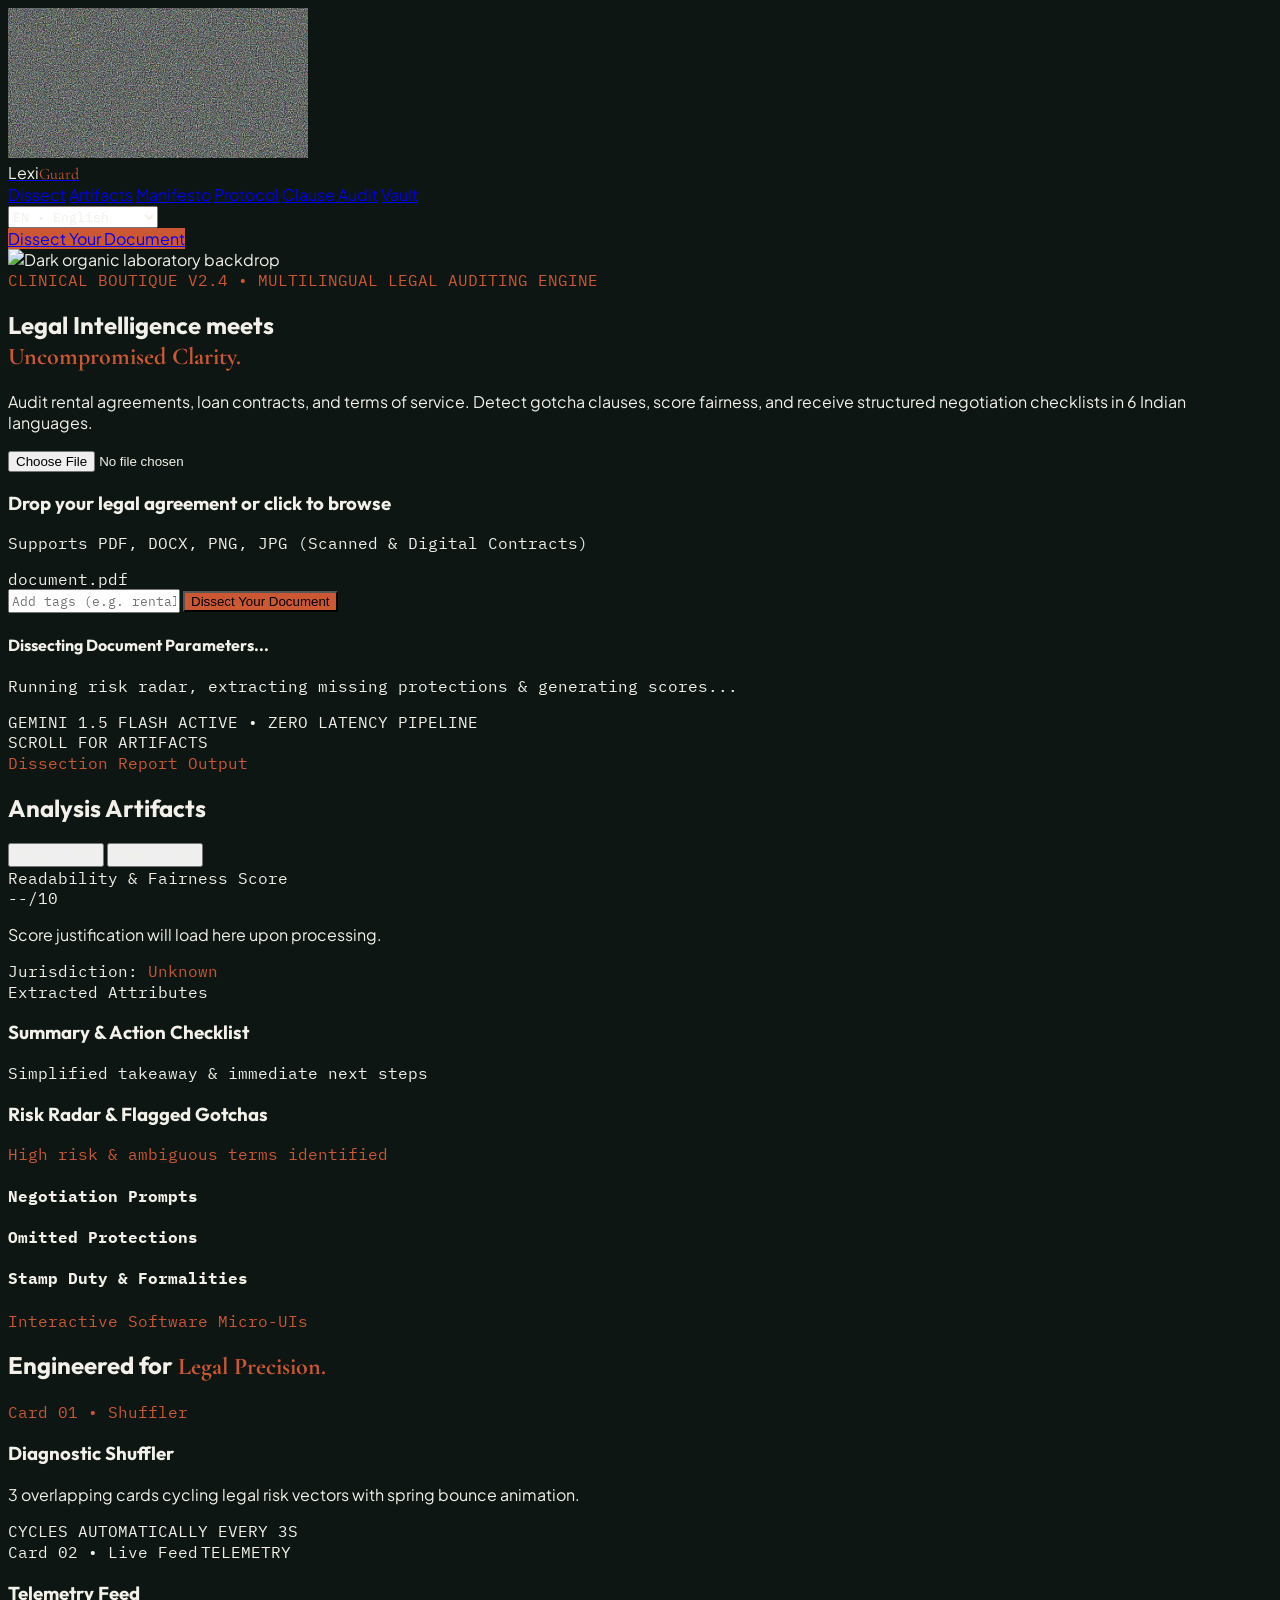
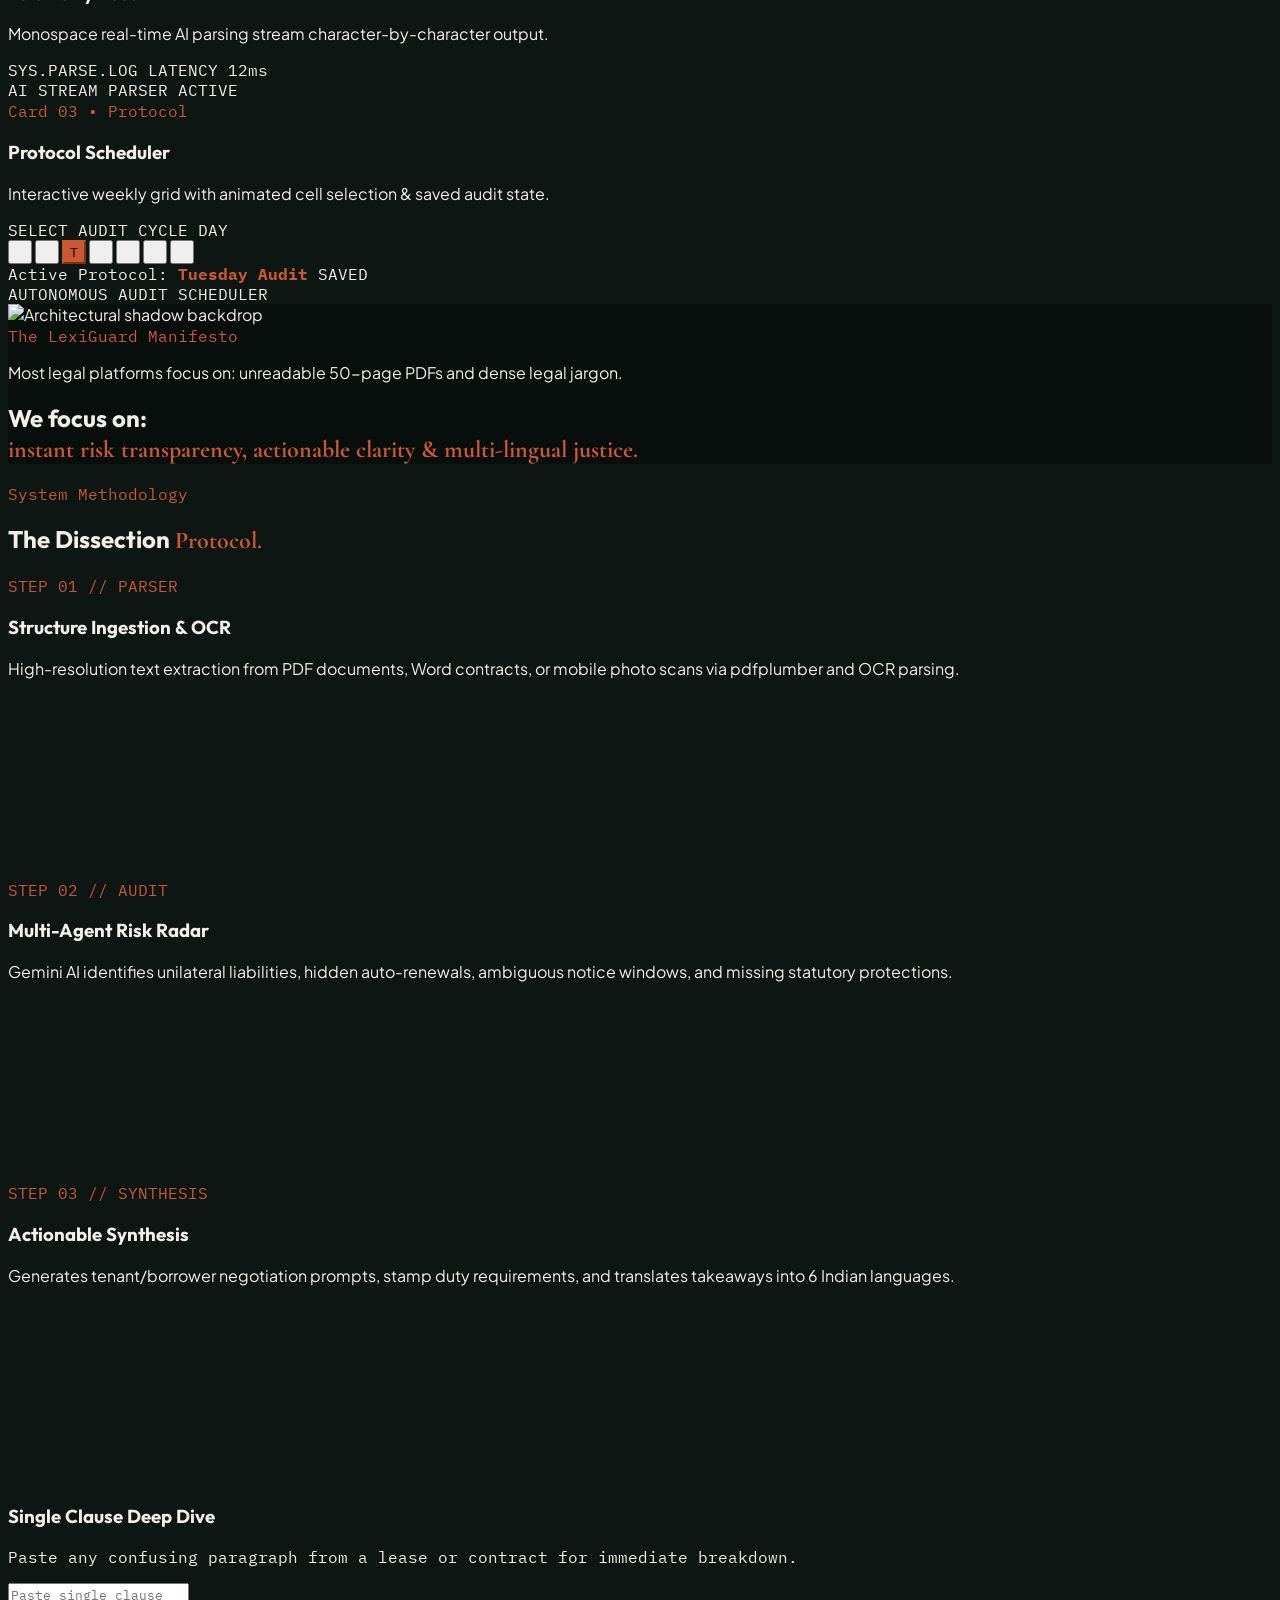
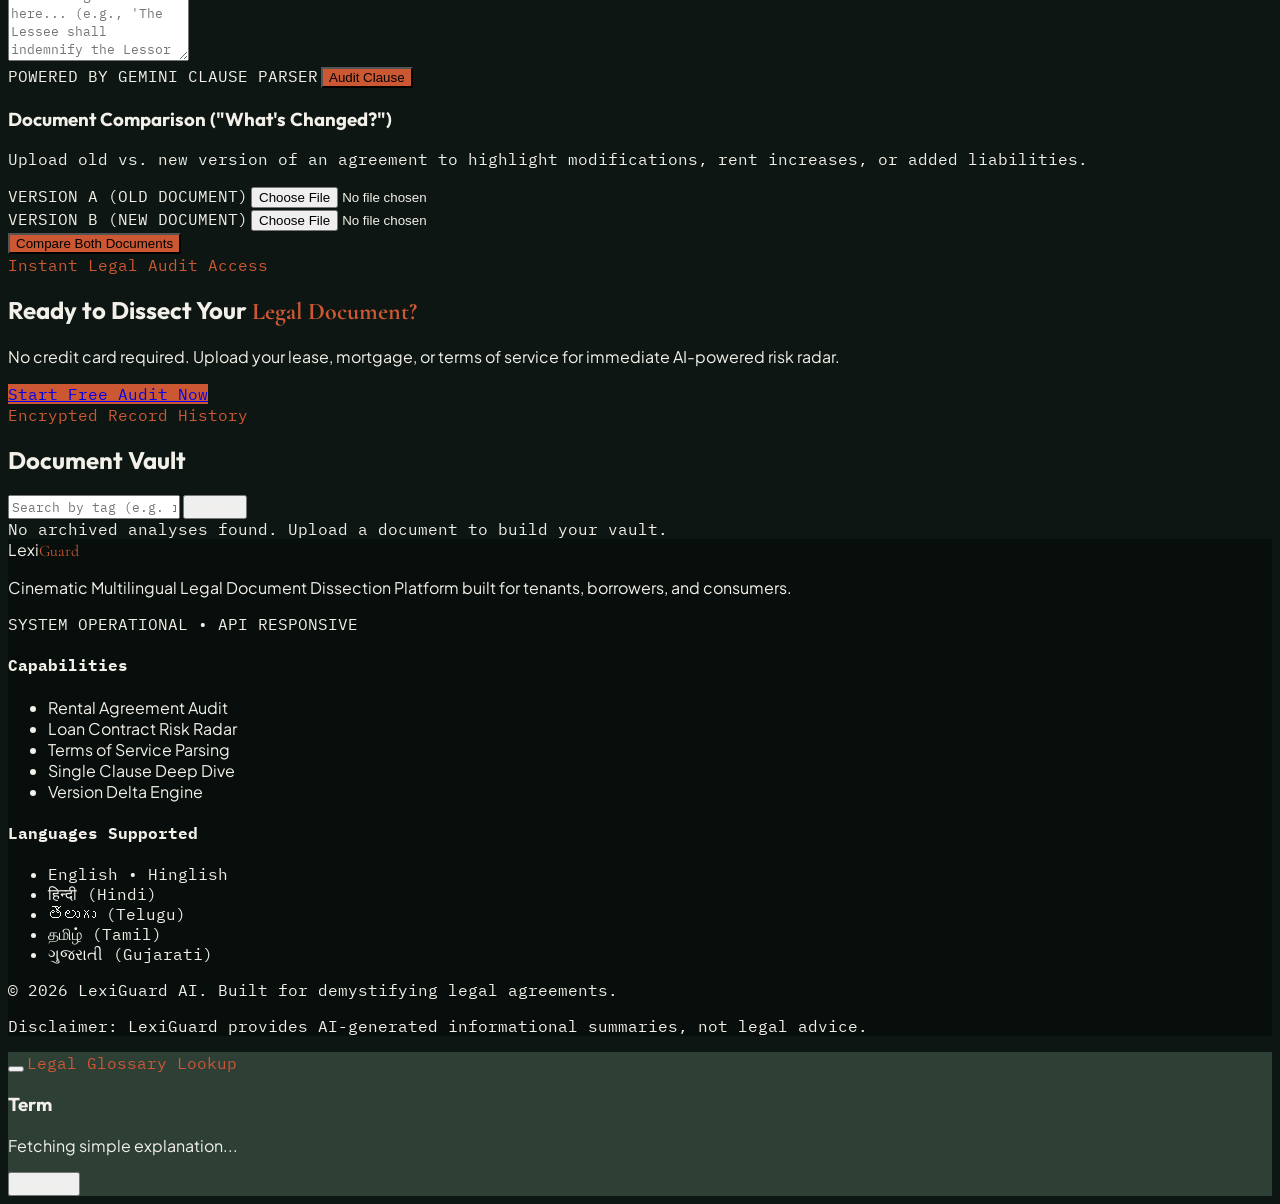
==== frontend/index.html @ 4576dc88 "Updated LexiGuide" ====
<!DOCTYPE html>
<html lang="en" class="dark">
<head>
    <meta charset="UTF-8">
    <meta name="viewport" content="width=device-width, initial-scale=1.0">
    <title>LexiGuard — Cinematic Multilingual Legal Document Dissection Engine</title>
    <meta name="description" content="Transform complex legal documents, rental agreements, and loan contracts into clear, actionable summaries, risk radars, and checklists in multiple languages.">
    
    <!-- Google Fonts (Preset A: Organic Tech - Plus Jakarta Sans, Outfit, Cormorant Garamond, IBM Plex Mono) -->
    <link rel="preconnect" href="https://fonts.googleapis.com">
    <link rel="preconnect" href="https://fonts.gstatic.com" crossorigin>
    <link href="https://fonts.googleapis.com/css2?family=Cormorant+Garamond:ital,wght@1,500;1,600;1,700&family=IBM+Plex+Mono:wght@400;500;600&family=Outfit:wght@400;500;600;700&family=Plus+Jakarta+Sans:wght@400;500;600;700;800&display=swap" rel="stylesheet">
    
    <!-- Tailwind CSS CDN -->
    <script src="https://cdn.tailwindcss.com"></script>
    <script>
        tailwind.config = {
            darkMode: 'class',
            theme: {
                extend: {
                    colors: {
                        moss: '#2E4036',
                        clay: {
                            DEFAULT: '#CC5833',
                            hover: '#b54927',
                        },
                        cream: '#F2F0E9',
                        obsidian: {
                            DEFAULT: '#0D1612',
                            dark: '#080E0B',
                        }
                    },
                    fontFamily: {
                        sans: ['"Plus Jakarta Sans"', 'sans-serif'],
                        heading: ['"Outfit"', '"Plus Jakarta Sans"', 'sans-serif'],
                        serif: ['"Cormorant Garamond"', 'Georgia', 'serif'],
                        mono: ['"IBM Plex Mono"', 'monospace'],
                    }
                }
            }
        }
    </script>
    
    <!-- GSAP & ScrollTrigger -->
    <script src="https://cdnjs.cloudflare.com/ajax/libs/gsap/3.12.5/gsap.min.js"></script>
    <script src="https://cdnjs.cloudflare.com/ajax/libs/gsap/3.12.5/ScrollTrigger.min.js"></script>
    
    <!-- jsPDF for PDF export -->
    <script src="https://cdnjs.cloudflare.com/ajax/libs/jspdf/2.5.1/jspdf.umd.min.js"></script>
    
    <!-- Lucide Icons -->
    <script src="https://unpkg.com/lucide@latest"></script>
    
    <link rel="stylesheet" href="style.css">
</head>
<body class="bg-obsidian text-cream font-sans antialiased selection:bg-clay selection:text-white relative min-h-screen overflow-x-hidden">

    <!-- Global SVG Noise Texture Overlay (0.05 opacity) -->
    <div class="fixed inset-0 pointer-events-none z-50 opacity-[0.05] mix-blend-overlay">
        <svg class="w-full h-full">
            <filter id="noiseFilter">
                <feTurbulence type="fractalNoise" baseFrequency="0.85" numOctaves="3" stitchTiles="stitch"/>
            </filter>
            <rect width="100%" height="100%" filter="url(#noiseFilter)"/>
        </svg>
    </div>

    <!-- A. NAVBAR — "The Floating Island" -->
    <header class="fixed top-6 left-1/2 -translate-x-1/2 z-40 w-[92%] max-w-6xl transition-all duration-300">
        <nav id="navbar-island" class="bg-moss/80 backdrop-blur-xl border border-cream/10 rounded-full px-6 py-3.5 flex items-center justify-between shadow-2xl transition-all duration-300">
            <!-- Brand Logo -->
            <a href="#" class="flex items-center gap-3 group">
                <div class="w-9 h-9 rounded-full bg-clay/20 border border-clay/40 flex items-center justify-center text-clay transition-transform duration-300 group-hover:scale-110">
                    <i data-lucide="shield-alert" class="w-5 h-5"></i>
                </div>
                <span class="font-extrabold text-xl tracking-tight text-cream flex items-center gap-1.5">
                    Lexi<span class="text-clay font-serif italic text-2xl">Guard</span>
                </span>
            </a>

            <!-- Nav Links -->
            <div class="hidden md:flex items-center gap-6 text-sm font-medium text-cream/70">
                <a href="#analyzer" class="hover:text-cream transition-colors">Dissect</a>
                <a href="#features" class="hover:text-cream transition-colors">Artifacts</a>
                <a href="#manifesto" class="hover:text-cream transition-colors">Manifesto</a>
                <a href="#protocol" class="hover:text-cream transition-colors">Protocol</a>
                <a href="#deep-dive" class="hover:text-cream transition-colors">Clause Audit</a>
                <a href="#vault" class="hover:text-cream transition-colors">Vault</a>
            </div>

            <!-- Header Controls & Language Picker -->
            <div class="flex items-center gap-3">
                <div class="relative">
                    <select id="language-selector" class="bg-obsidian/90 text-cream text-xs font-mono border border-cream/15 rounded-full px-3 py-1.5 focus:outline-none focus:border-clay transition-all appearance-none pr-8 cursor-pointer shadow-inner">
                        <option value="English">EN • English</option>
                        <option value="Hinglish">HI-EN • Hinglish</option>
                        <option value="Hindi">HI • हिन्दी</option>
                        <option value="Telugu">TE • తెలుగు</option>
                        <option value="Tamil">TA • தமிழ்</option>
                        <option value="Gujarati">GU • ગુજરાતી</option>
                    </select>
                    <i data-lucide="globe" class="w-3.5 h-3.5 text-cream/50 absolute right-2.5 top-1/2 -translate-y-1/2 pointer-events-none"></i>
                </div>

                <a href="#analyzer" class="magnetic-btn overflow-hidden relative px-5 py-2 rounded-full bg-clay hover:bg-clay-hover text-white text-xs font-bold tracking-wide shadow-lg shadow-clay/20 transition-all flex items-center gap-1.5">
                    <span class="relative z-10">Dissect Your Document</span>
                    <i data-lucide="arrow-up-right" class="w-3.5 h-3.5 relative z-10"></i>
                </a>
            </div>
        </nav>
    </header>

    <!-- B. HERO SECTION — "The Opening Shot" -->
    <section id="analyzer" class="relative min-h-[100dvh] pt-36 pb-20 px-4 md:px-8 flex flex-col justify-between overflow-hidden">
        <!-- Hero Background Image & Gradient Overlay -->
        <div class="absolute inset-0 z-0 pointer-events-none">
            <img src="https://images.unsplash.com/photo-1618005182384-a83a8bd57fbe?auto=format&fit=crop&q=80&w=2000" alt="Dark organic laboratory backdrop" class="w-full h-full object-cover opacity-25 filter contrast-125 saturate-50">
            <div class="absolute inset-0 bg-gradient-to-t from-obsidian via-obsidian/85 to-transparent"></div>
            <div class="absolute inset-0 bg-radial-vignette opacity-80"></div>
        </div>

        <!-- Main Hero Header Container -->
        <div class="relative z-10 max-w-6xl mx-auto w-full">
            <div class="inline-flex items-center gap-2 px-3.5 py-1.5 rounded-full bg-cream/5 border border-cream/10 text-xs font-mono text-clay mb-6 hero-stagger">
                <span class="w-2 h-2 rounded-full bg-clay animate-pulse"></span>
                CLINICAL BOUTIQUE V2.4 • MULTILINGUAL LEGAL AUDITING ENGINE
            </div>

            <!-- Preset A Hero Line Pattern: [Concept Noun] is the / [Power Word]. -->
            <h1 class="text-4xl md:text-7xl lg:text-8xl font-extrabold tracking-tight text-cream max-w-5xl leading-[1.05] mb-6 hero-stagger">
                Legal Intelligence meets <br>
                <span class="font-serif italic font-normal text-clay text-5xl md:text-8xl lg:text-9xl block mt-1">
                    Uncompromised Clarity.
                </span>
            </h1>

            <p class="text-lg md:text-xl text-cream/70 max-w-2xl font-light leading-relaxed mb-10 hero-stagger">
                Audit rental agreements, loan contracts, and terms of service. Detect gotcha clauses, score fairness, and receive structured negotiation checklists in 6 Indian languages.
            </p>

            <!-- Cinematic Upload Zone Card (Full Width) -->
            <div class="hero-stagger bg-moss/70 backdrop-blur-2xl border border-cream/15 rounded-[2.5rem] p-8 md:p-10 shadow-2xl w-full max-w-full relative overflow-hidden">
                <div class="absolute -right-20 -bottom-20 w-80 h-80 bg-clay/10 rounded-full blur-3xl pointer-events-none"></div>

                <div id="drop-zone" class="border-2 border-dashed border-cream/20 hover:border-clay/60 rounded-[2rem] p-8 text-center transition-all duration-300 bg-obsidian/50 hover:bg-obsidian/70 relative w-full">
                    <!-- Clickable File Picker Area -->
                    <div class="relative cursor-pointer py-6 group w-full">
                        <input type="file" id="doc-uploader" accept=".pdf,.docx,.doc,.png,.jpg,.jpeg" class="absolute inset-0 opacity-0 cursor-pointer w-full h-full z-10">
                        
                        <div class="w-16 h-16 mx-auto rounded-2xl bg-cream/5 border border-cream/10 flex items-center justify-center text-clay mb-4 transition-transform duration-300 group-hover:scale-110">
                            <i data-lucide="file-up" class="w-8 h-8"></i>
                        </div>

                        <h3 class="text-2xl font-bold text-cream mb-2" id="upload-headline">Drop your legal agreement or click to browse</h3>
                        <p class="text-sm text-cream/50 font-mono mb-4">Supports PDF, DOCX, PNG, JPG (Scanned & Digital Contracts)</p>

                        <div id="selected-file-info" class="hidden inline-flex items-center gap-2 px-4 py-2 bg-clay/20 border border-clay/40 rounded-full text-xs font-mono text-cream mb-4">
                            <i data-lucide="file-text" class="w-4 h-4 text-clay"></i>
                            <span id="file-name-display">document.pdf</span>
                        </div>
                    </div>

                    <!-- Action Controls (Full Width Spanning) -->
                    <div class="flex flex-col sm:flex-row items-center justify-center gap-4 max-w-3xl mx-auto pt-4 relative z-30 pointer-events-auto w-full">
                        <input type="text" id="tags-input" placeholder="Add tags (e.g. rental, bangalore, 2026)" class="w-full sm:flex-1 bg-obsidian/90 border border-cream/15 text-cream text-sm font-mono rounded-full px-5 py-3 focus:outline-none focus:border-clay transition-all placeholder:text-cream/30 shadow-inner">
                        
                        <button onclick="handleAnalyze()" id="analyze-btn" type="button" class="magnetic-btn w-full sm:w-auto px-8 py-3 rounded-full bg-clay hover:bg-clay-hover text-white text-sm font-bold tracking-wide shadow-xl shadow-clay/20 transition-all flex items-center justify-center gap-2">
                            <span>Dissect Your Document</span>
                            <i data-lucide="sparkles" class="w-4 h-4"></i>
                        </button>
                    </div>
                </div>

                <!-- Live Loader Overlay -->
                <div id="loader" class="hidden absolute inset-0 bg-obsidian/95 backdrop-blur-xl z-40 flex flex-col items-center justify-center p-6 text-center">
                    <div class="w-16 h-16 rounded-full border-4 border-clay/20 border-t-clay animate-spin mb-4"></div>
                    <h4 class="text-lg font-bold text-cream mb-1">Dissecting Document Parameters...</h4>
                    <p id="loader-subtext" class="text-xs font-mono text-cream/60">Running risk radar, extracting missing protections & generating scores...</p>
                </div>
            </div>
        </div>

        <!-- Hero Footer Status -->
        <div class="relative z-10 max-w-6xl mx-auto w-full pt-8 flex items-center justify-between text-xs font-mono text-cream/40">
            <span class="flex items-center gap-2">
                <span class="w-2 h-2 rounded-full bg-emerald-500"></span>
                GEMINI 1.5 FLASH ACTIVE • ZERO LATENCY PIPELINE
            </span>
            <div class="flex items-center gap-2 animate-bounce">
                <span>SCROLL FOR ARTIFACTS</span>
                <i data-lucide="chevron-down" class="w-4 h-4"></i>
            </div>
        </div>
    </section>

    <!-- LIVE RESULTS DASHBOARD SECTION -->
    <section id="results" class="hidden py-20 px-4 md:px-8 max-w-6xl mx-auto relative z-20">
        <div class="flex flex-col md:flex-row items-start md:items-center justify-between gap-4 mb-10 pb-6 border-b border-cream/10">
            <div>
                <span class="text-xs font-mono text-clay tracking-widest uppercase block mb-1">Dissection Report Output</span>
                <h2 class="text-3xl md:text-4xl font-extrabold text-cream">Analysis Artifacts</h2>
            </div>

            <div class="flex flex-wrap items-center gap-3">
                <button onclick="handleExport()" class="magnetic-btn px-4 py-2 rounded-full bg-cream/10 hover:bg-cream/20 text-cream text-xs font-mono border border-cream/15 transition-all flex items-center gap-2">
                    <i data-lucide="download" class="w-4 h-4 text-clay"></i>
                    <span>Export PDF</span>
                </button>
                <button onclick="handleShare()" class="magnetic-btn px-4 py-2 rounded-full bg-clay/20 hover:bg-clay/30 text-cream text-xs font-mono border border-clay/40 transition-all flex items-center gap-2">
                    <i data-lucide="share-2" class="w-4 h-4 text-clay"></i>
                    <span>Share Link</span>
                </button>
            </div>
        </div>

        <!-- Key Info & Scores Grid -->
        <div class="grid grid-cols-1 md:grid-cols-3 gap-6 mb-12">
            <!-- Score Card -->
            <div class="bg-moss/50 backdrop-blur-xl border border-cream/10 rounded-[2.2rem] p-6 shadow-xl flex flex-col justify-between">
                <div>
                    <div class="flex items-center justify-between mb-4">
                        <span class="text-xs font-mono text-cream/50 uppercase">Readability & Fairness Score</span>
                        <i data-lucide="scale" class="w-5 h-5 text-clay"></i>
                    </div>
                    <div id="fairness-score-display" class="text-5xl font-extrabold text-cream mb-2 font-mono">--/10</div>
                    <p id="fairness-justification" class="text-xs text-cream/70 font-light leading-relaxed">Score justification will load here upon processing.</p>
                </div>
                <div class="mt-6 pt-4 border-t border-cream/10 flex items-center justify-between text-xs font-mono text-cream/50">
                    <span>Jurisdiction:</span>
                    <span id="detected-jurisdiction" class="text-clay font-bold">Unknown</span>
                </div>
            </div>

            <!-- Document Metadata -->
            <div class="md:col-span-2 bg-moss/50 backdrop-blur-xl border border-cream/10 rounded-[2.2rem] p-6 shadow-xl">
                <div class="flex items-center justify-between mb-4">
                    <span class="text-xs font-mono text-cream/50 uppercase">Extracted Attributes</span>
                    <i data-lucide="layers" class="w-5 h-5 text-clay"></i>
                </div>
                <div id="key-info-card" class="grid grid-cols-1 sm:grid-cols-2 gap-4"></div>
            </div>
        </div>

        <!-- Main Summary & Risk Radar Grid -->
        <div class="grid grid-cols-1 lg:grid-cols-2 gap-8 mb-12">
            <!-- Summary & Action Plan -->
            <div class="bg-moss/40 backdrop-blur-xl border border-cream/10 rounded-[2.2rem] p-6 md:p-8 shadow-xl">
                <div class="flex items-center gap-3 mb-6">
                    <div class="w-10 h-10 rounded-xl bg-emerald-500/10 border border-emerald-500/30 flex items-center justify-center text-emerald-400">
                        <i data-lucide="check-circle-2" class="w-5 h-5"></i>
                    </div>
                    <div>
                        <h3 class="text-xl font-bold text-cream">Summary & Action Checklist</h3>
                        <p class="text-xs font-mono text-cream/50">Simplified takeaway & immediate next steps</p>
                    </div>
                </div>
                <div id="summary-text" class="prose prose-invert max-w-none text-cream/80 text-sm font-light leading-relaxed whitespace-pre-line"></div>
            </div>

            <!-- Risk Radar -->
            <div class="bg-moss/40 backdrop-blur-xl border border-clay/30 rounded-[2.2rem] p-6 md:p-8 shadow-xl relative overflow-hidden">
                <div class="absolute -right-10 -top-10 w-40 h-40 bg-clay/10 rounded-full blur-2xl pointer-events-none"></div>
                <div class="flex items-center gap-3 mb-6">
                    <div class="w-10 h-10 rounded-xl bg-clay/20 border border-clay/40 flex items-center justify-center text-clay">
                        <i data-lucide="radar" class="w-5 h-5"></i>
                    </div>
                    <div>
                        <h3 class="text-xl font-bold text-cream">Risk Radar & Flagged Gotchas</h3>
                        <p class="text-xs font-mono text-clay">High risk & ambiguous terms identified</p>
                    </div>
                </div>
                <div id="risk-text" class="prose prose-invert max-w-none text-cream/80 text-sm font-light leading-relaxed whitespace-pre-line"></div>
            </div>
        </div>

        <!-- Secondary Insights Grid -->
        <div class="grid grid-cols-1 md:grid-cols-3 gap-6">
            <!-- Questions to Ask -->
            <div class="bg-moss/30 backdrop-blur-xl border border-cream/10 rounded-[2rem] p-6">
                <div class="flex items-center gap-2 mb-4 text-clay">
                    <i data-lucide="help-circle" class="w-4 h-4"></i>
                    <h4 class="text-sm font-bold uppercase tracking-wider text-cream font-mono">Negotiation Prompts</h4>
                </div>
                <div id="questions-text" class="text-xs text-cream/70 leading-relaxed whitespace-pre-line"></div>
            </div>

            <!-- Missing Clauses -->
            <div class="bg-moss/30 backdrop-blur-xl border border-cream/10 rounded-[2rem] p-6">
                <div class="flex items-center gap-2 mb-4 text-amber-400">
                    <i data-lucide="alert-triangle" class="w-4 h-4"></i>
                    <h4 class="text-sm font-bold uppercase tracking-wider text-cream font-mono">Omitted Protections</h4>
                </div>
                <div id="missing-clauses-text" class="text-xs text-cream/70 leading-relaxed whitespace-pre-line"></div>
            </div>

            <!-- Stamp Duty / Guidance -->
            <div class="bg-moss/30 backdrop-blur-xl border border-cream/10 rounded-[2rem] p-6">
                <div class="flex items-center gap-2 mb-4 text-emerald-400">
                    <i data-lucide="stamp" class="w-4 h-4"></i>
                    <h4 class="text-sm font-bold uppercase tracking-wider text-cream font-mono">Stamp Duty & Formalities</h4>
                </div>
                <div id="stamp-duty-text" class="text-xs text-cream/70 leading-relaxed whitespace-pre-line"></div>
            </div>
        </div>
    </section>

    <!-- C. FEATURES — "Interactive Functional Artifacts" -->
    <section id="features" class="py-24 px-4 md:px-8 max-w-6xl mx-auto relative z-20">
        <div class="text-center max-w-2xl mx-auto mb-16">
            <span class="text-xs font-mono text-clay tracking-widest uppercase block mb-2">Interactive Software Micro-UIs</span>
            <h2 class="text-3xl md:text-5xl font-extrabold text-cream">
                Engineered for <span class="font-serif italic font-normal text-clay">Legal Precision.</span>
            </h2>
        </div>

        <div class="grid grid-cols-1 lg:grid-cols-3 gap-8">
            <!-- Card 1 — Diagnostic Shuffler -->
            <div class="bg-moss/40 border border-cream/10 rounded-[2.2rem] p-6 flex flex-col justify-between h-[440px] relative overflow-hidden shadow-xl">
                <div>
                    <div class="flex items-center justify-between mb-3">
                        <span class="text-xs font-mono text-clay uppercase">Card 01 • Shuffler</span>
                        <div class="w-2 h-2 rounded-full bg-clay animate-pulse"></div>
                    </div>
                    <h3 class="text-xl font-bold text-cream mb-1.5">Diagnostic Shuffler</h3>
                    <p class="text-xs text-cream/60 font-light">3 overlapping cards cycling legal risk vectors with spring bounce animation.</p>
                </div>

                <!-- Overlapping Cards Stack Container -->
                <div id="shuffler-container" class="relative h-48 w-full my-auto flex items-center justify-center"></div>

                <div class="text-[10px] font-mono text-cream/40 text-center">CYCLES AUTOMATICALLY EVERY 3S</div>
            </div>

            <!-- Card 2 — Telemetry Typewriter -->
            <div class="bg-moss/40 border border-cream/10 rounded-[2.2rem] p-6 flex flex-col justify-between h-[440px] relative overflow-hidden shadow-xl">
                <div>
                    <div class="flex items-center justify-between mb-3">
                        <span class="text-xs font-mono text-emerald-400 uppercase">Card 02 • Live Feed</span>
                        <span class="flex items-center gap-1.5 text-[10px] font-mono text-cream/50">
                            <span class="w-1.5 h-1.5 rounded-full bg-emerald-400 animate-ping"></span>
                            TELEMETRY
                        </span>
                    </div>
                    <h3 class="text-xl font-bold text-cream mb-1.5">Telemetry Feed</h3>
                    <p class="text-xs text-cream/60 font-light">Monospace real-time AI parsing stream character-by-character output.</p>
                </div>

                <!-- Typewriter Monospace Display -->
                <div class="bg-obsidian/90 border border-cream/10 rounded-2xl p-4 font-mono text-xs text-cream/80 h-44 overflow-hidden relative shadow-inner">
                    <div class="text-[10px] text-cream/30 mb-2 border-b border-cream/10 pb-1 flex justify-between">
                        <span>SYS.PARSE.LOG</span>
                        <span>LATENCY 12ms</span>
                    </div>
                    <div id="typewriter-content" class="leading-relaxed text-emerald-300/90 whitespace-pre-line"></div>
                    <span class="inline-block w-2 h-4 bg-clay animate-pulse ml-0.5 align-middle"></span>
                </div>

                <div class="text-[10px] font-mono text-cream/40 text-center">AI STREAM PARSER ACTIVE</div>
            </div>

            <!-- Card 3 — Cursor Protocol Scheduler -->
            <div class="bg-moss/40 border border-cream/10 rounded-[2.2rem] p-6 flex flex-col justify-between h-[440px] relative overflow-hidden shadow-xl">
                <div>
                    <div class="flex items-center justify-between mb-3">
                        <span class="text-xs font-mono text-clay uppercase">Card 03 • Protocol</span>
                        <i data-lucide="calendar" class="w-4 h-4 text-clay"></i>
                    </div>
                    <h3 class="text-xl font-bold text-cream mb-1.5">Protocol Scheduler</h3>
                    <p class="text-xs text-cream/60 font-light">Interactive weekly grid with animated cell selection & saved audit state.</p>
                </div>

                <!-- Interactive Scheduler Grid -->
                <div class="bg-obsidian/75 border border-cream/10 rounded-2xl p-4 my-auto relative">
                    <div class="text-xs font-mono text-cream/60 mb-3 text-center">SELECT AUDIT CYCLE DAY</div>
                    <div id="scheduler-grid" class="grid grid-cols-7 gap-1.5 mb-4">
                        <button onclick="selectSchedulerDay('S', this)" class="day-cell p-2.5 rounded-xl bg-cream/5 border border-cream/10 text-center font-mono text-xs text-cream hover:border-clay transition-all">S</button>
                        <button onclick="selectSchedulerDay('M', this)" class="day-cell p-2.5 rounded-xl bg-cream/5 border border-cream/10 text-center font-mono text-xs text-cream hover:border-clay transition-all">M</button>
                        <button onclick="selectSchedulerDay('T', this)" class="day-cell p-2.5 rounded-xl bg-clay text-white text-center font-mono text-xs font-bold border border-clay shadow-lg transition-all">T</button>
                        <button onclick="selectSchedulerDay('W', this)" class="day-cell p-2.5 rounded-xl bg-cream/5 border border-cream/10 text-center font-mono text-xs text-cream hover:border-clay transition-all">W</button>
                        <button onclick="selectSchedulerDay('T2', this)" class="day-cell p-2.5 rounded-xl bg-cream/5 border border-cream/10 text-center font-mono text-xs text-cream hover:border-clay transition-all">T</button>
                        <button onclick="selectSchedulerDay('F', this)" class="day-cell p-2.5 rounded-xl bg-cream/5 border border-cream/10 text-center font-mono text-xs text-cream hover:border-clay transition-all">F</button>
                        <button onclick="selectSchedulerDay('S2', this)" class="day-cell p-2.5 rounded-xl bg-cream/5 border border-cream/10 text-center font-mono text-xs text-cream hover:border-clay transition-all">S</button>
                    </div>
                    <div class="flex items-center justify-between text-[11px] font-mono text-cream/70 bg-moss/60 px-3 py-2 rounded-xl border border-cream/10">
                        <span>Active Protocol: <strong id="scheduler-selected-day" class="text-clay">Tuesday Audit</strong></span>
                        <span class="text-emerald-400 font-bold">SAVED</span>
                    </div>
                </div>

                <div class="text-[10px] font-mono text-cream/40 text-center">AUTONOMOUS AUDIT SCHEDULER</div>
            </div>
        </div>
    </section>

    <!-- D. PHILOSOPHY — "The Manifesto" -->
    <section id="manifesto" class="py-28 bg-obsidian-dark border-y border-cream/10 relative overflow-hidden">
        <div class="absolute inset-0 opacity-20 pointer-events-none">
            <img src="https://images.unsplash.com/photo-1507679799987-c73779587ccf?auto=format&fit=crop&q=80&w=2000" alt="Architectural shadow backdrop" class="w-full h-full object-cover filter contrast-150">
        </div>

        <div class="max-w-5xl mx-auto px-6 relative z-10 text-center">
            <span class="text-xs font-mono text-clay uppercase tracking-widest block mb-4">The LexiGuard Manifesto</span>
            
            <p class="text-lg md:text-2xl text-cream/60 font-light mb-8 max-w-3xl mx-auto leading-relaxed">
                Most legal platforms focus on: <span class="text-cream underline decoration-cream/30">unreadable 50-page PDFs and dense legal jargon.</span>
            </p>

            <h2 class="text-3xl md:text-6xl font-extrabold text-cream leading-tight max-w-4xl mx-auto">
                We focus on: <br>
                <span class="font-serif italic font-normal text-clay text-4xl md:text-7xl">
                    instant risk transparency, actionable clarity & multi-lingual justice.
                </span>
            </h2>
        </div>
    </section>

    <!-- E. PROTOCOL — "Sticky Stacking Archive" -->
    <section id="protocol" class="py-24 px-4 md:px-8 max-w-5xl mx-auto relative z-20">
        <div class="text-center max-w-2xl mx-auto mb-16">
            <span class="text-xs font-mono text-clay tracking-widest uppercase block mb-2">System Methodology</span>
            <h2 class="text-3xl md:text-5xl font-extrabold text-cream">
                The Dissection <span class="font-serif italic font-normal text-clay">Protocol.</span>
            </h2>
        </div>

        <div class="space-y-12">
            <!-- Step 1 Card with Rotating Canvas Motif -->
            <div class="protocol-card bg-moss/50 border border-cream/15 rounded-[2.5rem] p-8 md:p-12 shadow-2xl flex flex-col md:flex-row items-center justify-between gap-8">
                <div class="max-w-md">
                    <span class="text-xs font-mono text-clay font-bold block mb-2">STEP 01 // PARSER</span>
                    <h3 class="text-2xl md:text-3xl font-bold text-cream mb-3">Structure Ingestion & OCR</h3>
                    <p class="text-sm text-cream/70 font-light leading-relaxed">
                        High-resolution text extraction from PDF documents, Word contracts, or mobile photo scans via pdfplumber and OCR parsing.
                    </p>
                </div>
                <div class="w-48 h-48 rounded-3xl bg-obsidian/80 border border-cream/10 flex items-center justify-center relative overflow-hidden shadow-inner">
                    <canvas id="motif-canvas-1" width="180" height="180"></canvas>
                </div>
            </div>

            <!-- Step 2 Card with Scanning Laser Grid Motif -->
            <div class="protocol-card bg-moss/50 border border-cream/15 rounded-[2.5rem] p-8 md:p-12 shadow-2xl flex flex-col md:flex-row items-center justify-between gap-8">
                <div class="max-w-md">
                    <span class="text-xs font-mono text-clay font-bold block mb-2">STEP 02 // AUDIT</span>
                    <h3 class="text-2xl md:text-3xl font-bold text-cream mb-3">Multi-Agent Risk Radar</h3>
                    <p class="text-sm text-cream/70 font-light leading-relaxed">
                        Gemini AI identifies unilateral liabilities, hidden auto-renewals, ambiguous notice windows, and missing statutory protections.
                    </p>
                </div>
                <div class="w-48 h-48 rounded-3xl bg-obsidian/80 border border-cream/10 flex items-center justify-center relative overflow-hidden shadow-inner">
                    <canvas id="motif-canvas-2" width="180" height="180"></canvas>
                </div>
            </div>

            <!-- Step 3 Card with Pulsing Waveform Motif -->
            <div class="protocol-card bg-moss/50 border border-cream/15 rounded-[2.5rem] p-8 md:p-12 shadow-2xl flex flex-col md:flex-row items-center justify-between gap-8">
                <div class="max-w-md">
                    <span class="text-xs font-mono text-clay font-bold block mb-2">STEP 03 // SYNTHESIS</span>
                    <h3 class="text-2xl md:text-3xl font-bold text-cream mb-3">Actionable Synthesis</h3>
                    <p class="text-sm text-cream/70 font-light leading-relaxed">
                        Generates tenant/borrower negotiation prompts, stamp duty requirements, and translates takeaways into 6 Indian languages.
                    </p>
                </div>
                <div class="w-48 h-48 rounded-3xl bg-obsidian/80 border border-cream/10 flex items-center justify-center relative overflow-hidden shadow-inner">
                    <canvas id="motif-canvas-3" width="180" height="180"></canvas>
                </div>
            </div>
        </div>
    </section>

    <!-- STANDALONE CLAUSE AUDIT SUITE -->
    <section id="deep-dive" class="py-20 px-4 md:px-8 max-w-5xl mx-auto relative z-20">
        <div class="bg-moss/40 border border-cream/15 rounded-[2.5rem] p-8 md:p-12 shadow-2xl">
            <div class="flex items-center gap-3 mb-6">
                <div class="w-12 h-12 rounded-2xl bg-clay/20 border border-clay/40 flex items-center justify-center text-clay">
                    <i data-lucide="search-code" class="w-6 h-6"></i>
                </div>
                <div>
                    <h3 class="text-2xl font-bold text-cream">Single Clause Deep Dive</h3>
                    <p class="text-xs font-mono text-cream/60">Paste any confusing paragraph from a lease or contract for immediate breakdown.</p>
                </div>
            </div>

            <textarea id="clause-input" rows="4" placeholder="Paste single clause here... (e.g., 'The Lessee shall indemnify the Lessor against any and all claims, damages, or losses arising from tenancy...')" class="w-full bg-obsidian/90 border border-cream/15 rounded-2xl p-4 text-cream text-sm font-mono focus:outline-none focus:border-clay transition-all mb-4 placeholder:text-cream/30"></textarea>

            <div class="flex items-center justify-between">
                <span class="text-xs font-mono text-cream/40">POWERED BY GEMINI CLAUSE PARSER</span>
                <button onclick="handleClauseAnalyze()" class="magnetic-btn px-6 py-2.5 rounded-full bg-clay hover:bg-clay-hover text-white text-xs font-bold tracking-wide shadow-lg shadow-clay/20 transition-all flex items-center gap-2">
                    <span>Audit Clause</span>
                    <i data-lucide="corner-down-left" class="w-4 h-4"></i>
                </button>
            </div>

            <div id="clause-result" class="hidden mt-6 p-6 bg-obsidian/95 border border-cream/10 rounded-2xl text-sm font-light text-cream/90 leading-relaxed whitespace-pre-line"></div>
        </div>
    </section>

    <!-- DOCUMENT COMPARISON SUITE -->
    <section id="comparer" class="py-20 px-4 md:px-8 max-w-5xl mx-auto relative z-20">
        <div class="bg-moss/40 border border-cream/15 rounded-[2.5rem] p-8 md:p-12 shadow-2xl">
            <div class="flex items-center gap-3 mb-6">
                <div class="w-12 h-12 rounded-2xl bg-emerald-500/10 border border-emerald-500/30 flex items-center justify-center text-emerald-400">
                    <i data-lucide="git-compare" class="w-6 h-6"></i>
                </div>
                <div>
                    <h3 class="text-2xl font-bold text-cream">Document Comparison ("What's Changed?")</h3>
                    <p class="text-xs font-mono text-cream/60">Upload old vs. new version of an agreement to highlight modifications, rent increases, or added liabilities.</p>
                </div>
            </div>

            <div class="grid grid-cols-1 md:grid-cols-2 gap-6 mb-6">
                <div class="bg-obsidian/70 border border-cream/15 rounded-2xl p-6 text-center">
                    <label class="text-xs font-mono text-cream/60 block mb-3">VERSION A (OLD DOCUMENT)</label>
                    <input type="file" id="doc-a-uploader" accept=".pdf,.docx,.doc,.png,.jpg,.jpeg" class="text-xs text-cream/80 file:mr-4 file:py-2 file:px-4 file:rounded-full file:border-0 file:text-xs file:font-semibold file:bg-cream/10 file:text-cream hover:file:bg-cream/20 cursor-pointer">
                </div>
                <div class="bg-obsidian/70 border border-cream/15 rounded-2xl p-6 text-center">
                    <label class="text-xs font-mono text-cream/60 block mb-3">VERSION B (NEW DOCUMENT)</label>
                    <input type="file" id="doc-b-uploader" accept=".pdf,.docx,.doc,.png,.jpg,.jpeg" class="text-xs text-cream/80 file:mr-4 file:py-2 file:px-4 file:rounded-full file:border-0 file:text-xs file:font-semibold file:bg-cream/10 file:text-cream hover:file:bg-cream/20 cursor-pointer">
                </div>
            </div>

            <div class="flex justify-end">
                <button onclick="handleCompare()" class="magnetic-btn px-6 py-2.5 rounded-full bg-clay hover:bg-clay-hover text-white text-xs font-bold tracking-wide shadow-lg shadow-clay/20 transition-all flex items-center gap-2">
                    <span>Compare Both Documents</span>
                    <i data-lucide="arrow-right-left" class="w-4 h-4"></i>
                </button>
            </div>

            <div id="compare-result" class="hidden mt-6 p-6 bg-obsidian/95 border border-cream/10 rounded-2xl text-sm font-light text-cream/90 leading-relaxed whitespace-pre-line"></div>
        </div>
    </section>

    <!-- F. MEMBERSHIP / GET STARTED SECTION -->
    <section class="py-20 px-4 md:px-8 max-w-5xl mx-auto relative z-20">
        <div class="bg-gradient-to-br from-moss via-moss/80 to-obsidian border border-clay/30 rounded-[2.5rem] p-10 md:p-16 text-center relative overflow-hidden shadow-2xl">
            <div class="absolute -left-20 -top-20 w-60 h-60 bg-clay/15 rounded-full blur-3xl pointer-events-none"></div>
            
            <span class="text-xs font-mono text-clay uppercase tracking-widest block mb-2">Instant Legal Audit Access</span>
            <h2 class="text-3xl md:text-5xl font-extrabold text-cream mb-4">
                Ready to Dissect Your <span class="font-serif italic font-normal text-clay">Legal Document?</span>
            </h2>
            <p class="text-sm md:text-base text-cream/70 font-light max-w-xl mx-auto mb-8">
                No credit card required. Upload your lease, mortgage, or terms of service for immediate AI-powered risk radar.
            </p>

            <a href="#analyzer" class="magnetic-btn inline-flex items-center gap-2 px-8 py-3.5 rounded-full bg-clay hover:bg-clay-hover text-white text-sm font-bold font-mono tracking-wide shadow-2xl shadow-clay/30 transition-all">
                <span>Start Free Audit Now</span>
                <i data-lucide="arrow-right" class="w-4 h-4"></i>
            </a>
        </div>
    </section>

    <!-- G. DOCUMENT VAULT & HISTORY -->
    <section id="vault" class="py-20 px-4 md:px-8 max-w-6xl mx-auto relative z-20">
        <div class="flex flex-col md:flex-row items-start md:items-center justify-between gap-4 mb-8">
            <div>
                <span class="text-xs font-mono text-clay tracking-widest uppercase block mb-1">Encrypted Record History</span>
                <h2 class="text-3xl font-extrabold text-cream">Document Vault</h2>
            </div>

            <div class="flex items-center gap-3 w-full md:w-auto">
                <input type="text" id="search-input" placeholder="Search by tag (e.g. rental)..." class="bg-moss/60 border border-cream/15 rounded-full px-4 py-2 text-xs font-mono text-cream focus:outline-none focus:border-clay w-full md:w-64">
                <button onclick="handleSearch()" class="magnetic-btn px-4 py-2 rounded-full bg-cream/10 hover:bg-cream/20 text-cream text-xs font-mono border border-cream/15 transition-all">
                    Search
                </button>
            </div>
        </div>

        <div id="past-analyses-list" class="grid grid-cols-1 md:grid-cols-2 lg:grid-cols-3 gap-6">
            <div class="bg-moss/30 border border-cream/10 rounded-[2rem] p-6 text-center text-cream/50 text-xs font-mono col-span-full py-12">
                No archived analyses found. Upload a document to build your vault.
            </div>
        </div>
    </section>

    <!-- H. FOOTER -->
    <footer class="bg-obsidian-dark text-cream/60 py-16 border-t border-cream/10 rounded-t-[4rem] relative z-20">
        <div class="max-w-6xl mx-auto px-6 grid grid-cols-1 md:grid-cols-4 gap-8 mb-12">
            <div class="md:col-span-2">
                <div class="flex items-center gap-3 mb-4">
                    <div class="w-8 h-8 rounded-full bg-clay/20 border border-clay/40 flex items-center justify-center text-clay">
                        <i data-lucide="shield-alert" class="w-4 h-4"></i>
                    </div>
                    <span class="font-extrabold text-lg text-cream">
                        Lexi<span class="text-clay font-serif italic text-xl">Guard</span>
                    </span>
                </div>
                <p class="text-xs font-light text-cream/60 leading-relaxed max-w-sm mb-4">
                    Cinematic Multilingual Legal Document Dissection Platform built for tenants, borrowers, and consumers.
                </p>
                <div class="flex items-center gap-2 text-[11px] font-mono text-emerald-400">
                    <span class="w-2 h-2 rounded-full bg-emerald-400 animate-pulse"></span>
                    SYSTEM OPERATIONAL • API RESPONSIVE
                </div>
            </div>

            <div>
                <h4 class="text-xs font-mono text-cream uppercase mb-4 tracking-wider">Capabilities</h4>
                <ul class="space-y-2 text-xs font-light text-cream/70">
                    <li>Rental Agreement Audit</li>
                    <li>Loan Contract Risk Radar</li>
                    <li>Terms of Service Parsing</li>
                    <li>Single Clause Deep Dive</li>
                    <li>Version Delta Engine</li>
                </ul>
            </div>

            <div>
                <h4 class="text-xs font-mono text-cream uppercase mb-4 tracking-wider">Languages Supported</h4>
                <ul class="space-y-2 text-xs font-mono text-cream/70">
                    <li>English • Hinglish</li>
                    <li>हिन्दी (Hindi)</li>
                    <li>తెలుగు (Telugu)</li>
                    <li>தமிழ் (Tamil)</li>
                    <li>ગુજરાતી (Gujarati)</li>
                </ul>
            </div>
        </div>

        <div class="max-w-6xl mx-auto px-6 pt-6 border-t border-cream/5 flex flex-col sm:flex-row items-center justify-between text-[11px] font-mono text-cream/40 gap-4">
            <p>© 2026 LexiGuard AI. Built for demystifying legal agreements.</p>
            <p>Disclaimer: LexiGuard provides AI-generated informational summaries, not legal advice.</p>
        </div>
    </footer>

    <!-- Interactive Term Explainer Modal -->
    <div id="term-modal" class="hidden fixed inset-0 bg-obsidian/80 backdrop-blur-md z-50 flex items-center justify-center p-4">
        <div class="bg-moss border border-cream/20 rounded-[2rem] p-6 max-w-md w-full shadow-2xl relative">
            <button onclick="closeTermModal()" class="absolute top-4 right-4 text-cream/50 hover:text-cream">
                <i data-lucide="x" class="w-5 h-5"></i>
            </button>
            <span class="text-[10px] font-mono text-clay uppercase block mb-1">Legal Glossary Lookup</span>
            <h3 id="term-title" class="text-xl font-bold text-cream mb-2 capitalize">Term</h3>
            <p id="term-explanation" class="text-xs text-cream/80 font-light leading-relaxed mb-4">Fetching simple explanation...</p>
            <button onclick="closeTermModal()" class="w-full py-2 rounded-full bg-cream/10 hover:bg-cream/20 text-cream text-xs font-mono border border-cream/15 transition-all">
                Dismiss
            </button>
        </div>
    </div>

    <script type="module" src="script.js"></script>
    <script>
        lucide.createIcons();
    </script>
</body>
</html>
---- frontend/style.css ----
:root {
  --color-moss: #2E4036;
  --color-clay: #CC5833;
  --color-clay-hover: #b54927;
  --color-cream: #F2F0E9;
  --color-obsidian: #0D1612;
  --color-obsidian-dark: #080E0B;
}

/* Custom Design System Tokens */
body {
  font-family: 'Plus Jakarta Sans', -apple-system, BlinkMacSystemFont, sans-serif;
  background-color: var(--color-obsidian);
  color: var(--color-cream);
  overflow-x: hidden;
}

h1, h2, h3, h4 {
  font-family: 'Outfit', 'Plus Jakarta Sans', sans-serif;
}

.font-serif {
  font-family: 'Cormorant Garamond', Georgia, serif;
}

.font-mono {
  font-family: 'IBM Plex Mono', monospace;
}

/* Colors */
.bg-obsidian { background-color: var(--color-obsidian); }
.bg-obsidian-dark { background-color: var(--color-obsidian-dark); }
.bg-moss { background-color: var(--color-moss); }
.bg-clay { background-color: var(--color-clay); }
.bg-clay-hover { background-color: var(--color-clay-hover); }
.bg-cream { background-color: var(--color-cream); }

.text-obsidian { color: var(--color-obsidian); }
.text-moss { color: var(--color-moss); }
.text-clay { color: var(--color-clay); }
.text-cream { color: var(--color-cream); }

.border-moss { border-color: var(--color-moss); }
.border-clay { border-color: var(--color-clay); }
.border-cream { border-color: var(--color-cream); }

/* Radial Vignette */
.bg-radial-vignette {
  background: radial-gradient(circle at center, transparent 0%, rgba(13, 22, 18, 0.85) 100%);
}

/* Magnetic Button Hover Effect */
.magnetic-btn {
  transition: transform 0.25s cubic-bezier(0.25, 0.46, 0.45, 0.94), background-color 0.2s ease, box-shadow 0.25s ease;
  will-change: transform;
}

.magnetic-btn:hover {
  transform: scale(1.03) translateY(-1px);
}

.magnetic-btn:active {
  transform: scale(0.98) translateY(0);
}

/* Clickable Legal Terms */
.legal-term {
  color: #E69F37;
  border-bottom: 1.5px dashed rgba(230, 159, 55, 0.6);
  cursor: pointer;
  padding: 0 2px;
  border-radius: 3px;
  transition: all 0.2s ease;
}

.legal-term:hover {
  background-color: rgba(230, 159, 55, 0.15);
  color: #ffffff;
  border-bottom-color: #E69F37;
}

/* Shuffler Overlapping Cards Stack Animation */
.shuffler-card {
  position: absolute;
  width: 90%;
  border-radius: 1.5rem;
  padding: 1.25rem;
  background: rgba(46, 64, 54, 0.85);
  backdrop-filter: blur(12px);
  border: 1px solid rgba(242, 240, 233, 0.15);
  box-shadow: 0 10px 30px rgba(0, 0, 0, 0.4);
  transition: all 0.6s cubic-bezier(0.34, 1.56, 0.64, 1);
}

.shuffler-card[data-pos="0"] {
  transform: translateY(0) scale(1);
  z-index: 30;
  opacity: 1;
}

.shuffler-card[data-pos="1"] {
  transform: translateY(-16px) scale(0.94);
  z-index: 20;
  opacity: 0.75;
}

.shuffler-card[data-pos="2"] {
  transform: translateY(-32px) scale(0.88);
  z-index: 10;
  opacity: 0.4;
}

/* Scrollbar Customization */
::-webkit-scrollbar {
  width: 8px;
}
::-webkit-scrollbar-track {
  background: var(--color-obsidian);
}
::-webkit-scrollbar-thumb {
  background: rgba(242, 240, 233, 0.2);
  border-radius: 4px;
}
::-webkit-scrollbar-thumb:hover {
  background: var(--color-clay);
}
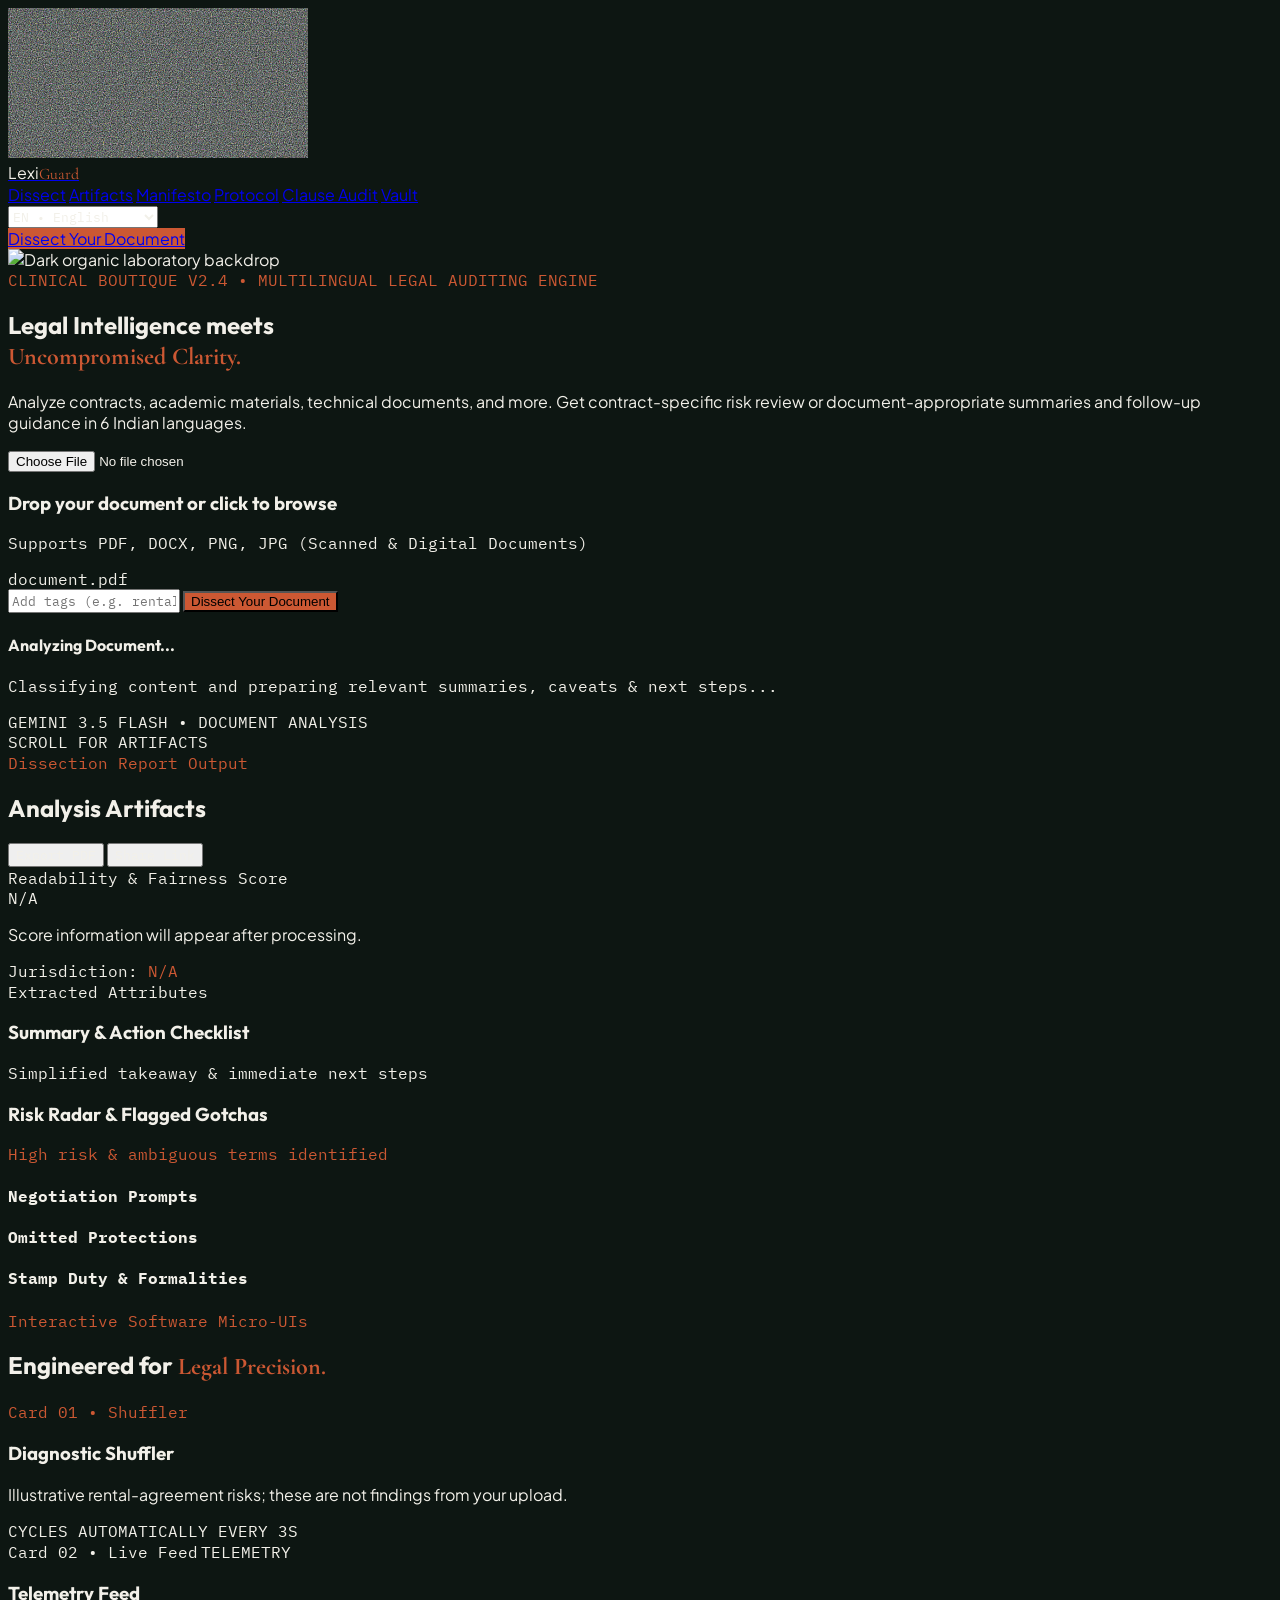
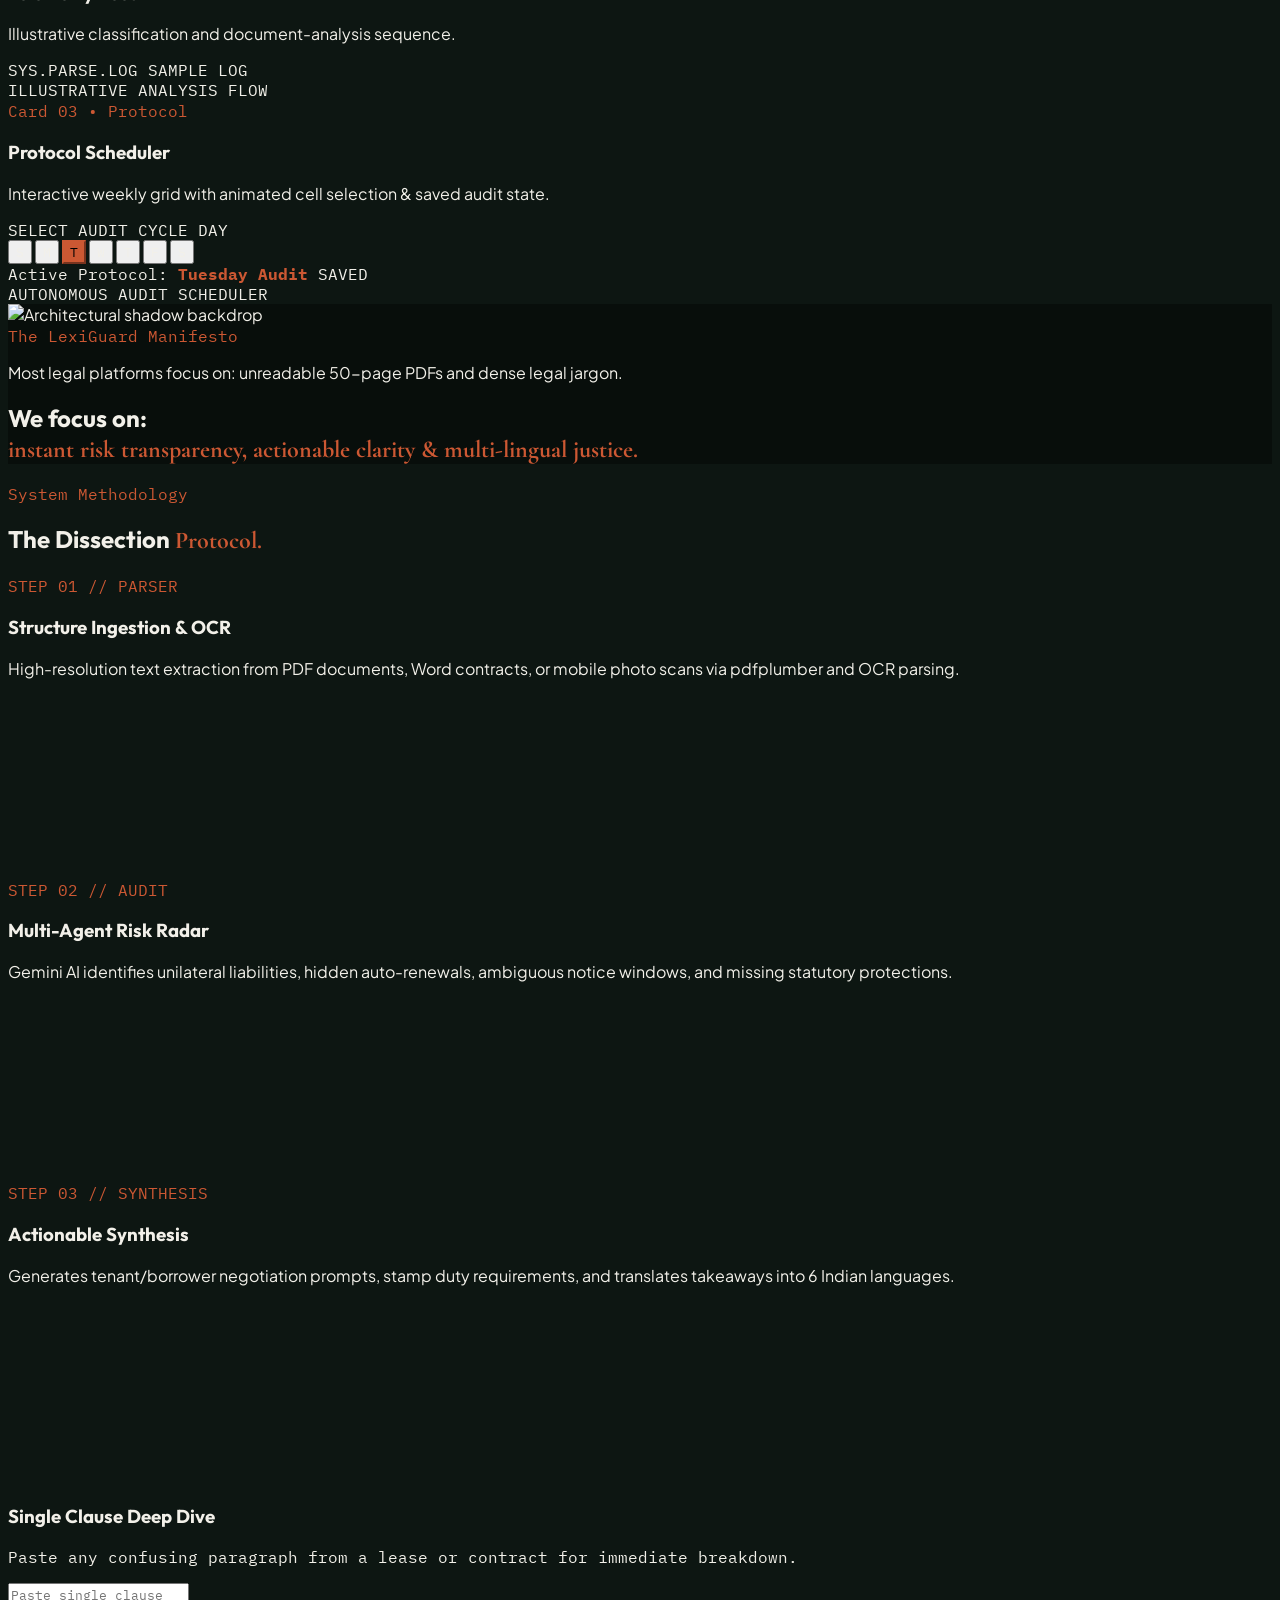
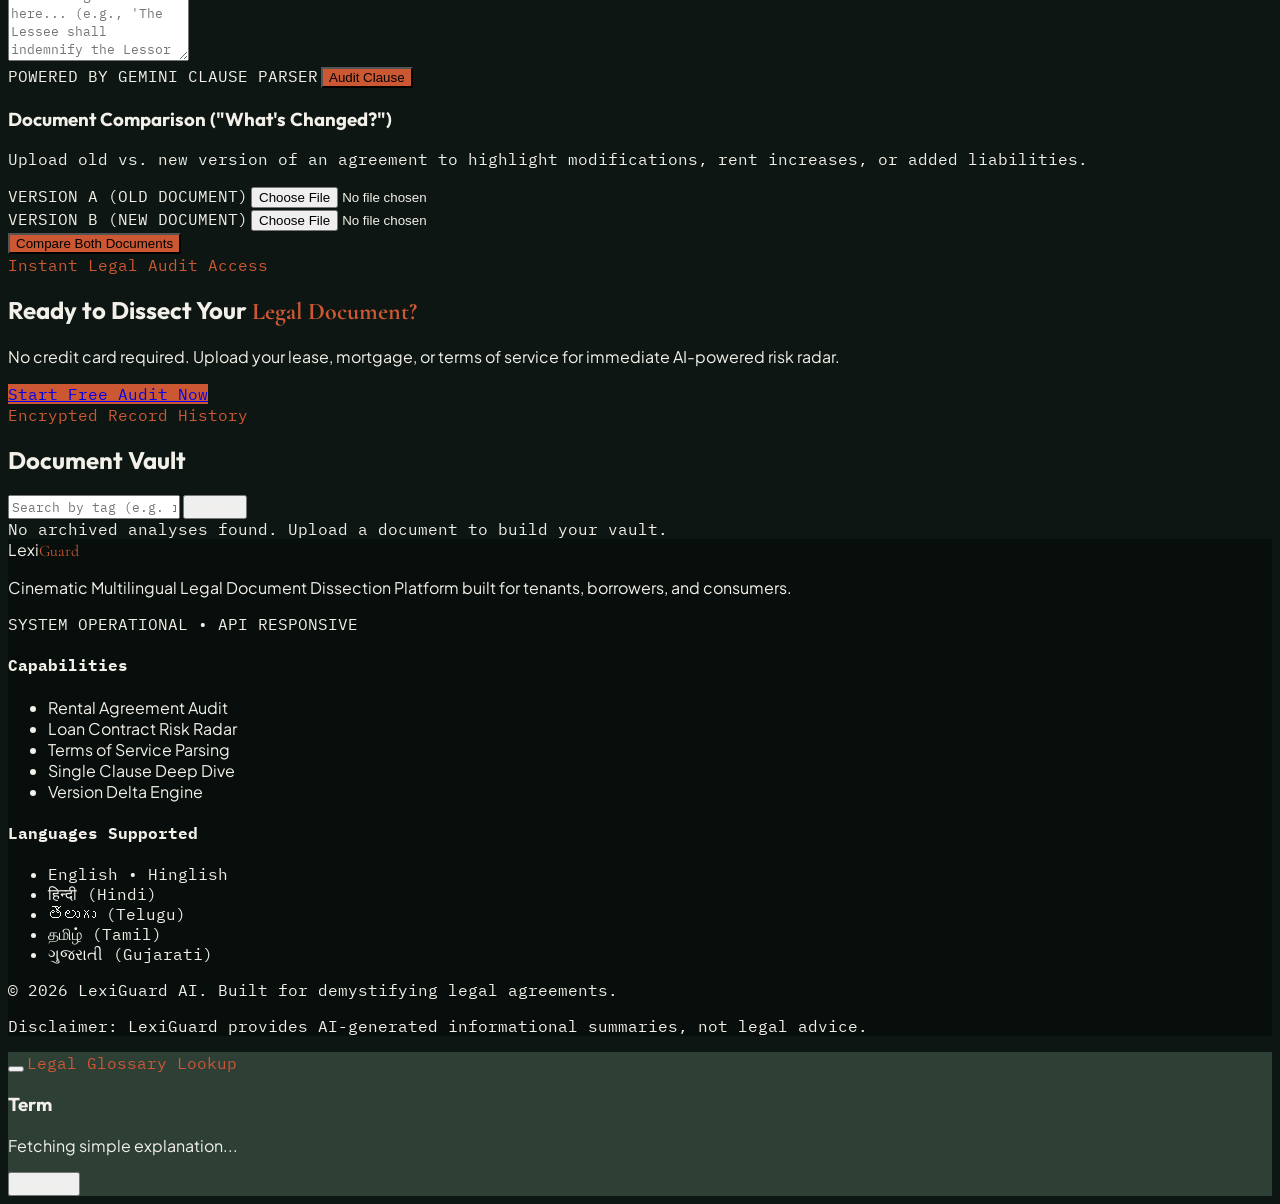
==== commit 3793e143: "Update LexiGuard analysis and MongoDB integration" ====
--- a/frontend/index.html
+++ b/frontend/index.html
@@ -135,7 +135,7 @@
             </h1>
 
             <p class="text-lg md:text-xl text-cream/70 max-w-2xl font-light leading-relaxed mb-10 hero-stagger">
-                Audit rental agreements, loan contracts, and terms of service. Detect gotcha clauses, score fairness, and receive structured negotiation checklists in 6 Indian languages.
+                Analyze contracts, academic materials, technical documents, and more. Get contract-specific risk review or document-appropriate summaries and follow-up guidance in 6 Indian languages.
             </p>
 
             <!-- Cinematic Upload Zone Card (Full Width) -->
@@ -151,8 +151,8 @@
                             <i data-lucide="file-up" class="w-8 h-8"></i>
                         </div>
 
-                        <h3 class="text-2xl font-bold text-cream mb-2" id="upload-headline">Drop your legal agreement or click to browse</h3>
-                        <p class="text-sm text-cream/50 font-mono mb-4">Supports PDF, DOCX, PNG, JPG (Scanned & Digital Contracts)</p>
+                        <h3 class="text-2xl font-bold text-cream mb-2" id="upload-headline">Drop your document or click to browse</h3>
+                        <p class="text-sm text-cream/50 font-mono mb-4">Supports PDF, DOCX, PNG, JPG (Scanned & Digital Documents)</p>
 
                         <div id="selected-file-info" class="hidden inline-flex items-center gap-2 px-4 py-2 bg-clay/20 border border-clay/40 rounded-full text-xs font-mono text-cream mb-4">
                             <i data-lucide="file-text" class="w-4 h-4 text-clay"></i>
@@ -174,8 +174,8 @@
                 <!-- Live Loader Overlay -->
                 <div id="loader" class="hidden absolute inset-0 bg-obsidian/95 backdrop-blur-xl z-40 flex flex-col items-center justify-center p-6 text-center">
                     <div class="w-16 h-16 rounded-full border-4 border-clay/20 border-t-clay animate-spin mb-4"></div>
-                    <h4 class="text-lg font-bold text-cream mb-1">Dissecting Document Parameters...</h4>
-                    <p id="loader-subtext" class="text-xs font-mono text-cream/60">Running risk radar, extracting missing protections & generating scores...</p>
+                    <h4 class="text-lg font-bold text-cream mb-1">Analyzing Document...</h4>
+                    <p id="loader-subtext" class="text-xs font-mono text-cream/60">Classifying content and preparing relevant summaries, caveats & next steps...</p>
                 </div>
             </div>
         </div>
@@ -184,7 +184,7 @@
         <div class="relative z-10 max-w-6xl mx-auto w-full pt-8 flex items-center justify-between text-xs font-mono text-cream/40">
             <span class="flex items-center gap-2">
                 <span class="w-2 h-2 rounded-full bg-emerald-500"></span>
-                GEMINI 1.5 FLASH ACTIVE • ZERO LATENCY PIPELINE
+            <span id="ai-model-badge">GEMINI 3.5 FLASH • DOCUMENT ANALYSIS</span>
             </span>
             <div class="flex items-center gap-2 animate-bounce">
                 <span>SCROLL FOR ARTIFACTS</span>
@@ -219,15 +219,15 @@
             <div class="bg-moss/50 backdrop-blur-xl border border-cream/10 rounded-[2.2rem] p-6 shadow-xl flex flex-col justify-between">
                 <div>
                     <div class="flex items-center justify-between mb-4">
-                        <span class="text-xs font-mono text-cream/50 uppercase">Readability & Fairness Score</span>
+                        <span id="fairness-score-label" class="text-xs font-mono text-cream/50 uppercase">Readability & Fairness Score</span>
                         <i data-lucide="scale" class="w-5 h-5 text-clay"></i>
                     </div>
-                    <div id="fairness-score-display" class="text-5xl font-extrabold text-cream mb-2 font-mono">--/10</div>
-                    <p id="fairness-justification" class="text-xs text-cream/70 font-light leading-relaxed">Score justification will load here upon processing.</p>
+                    <div id="fairness-score-display" class="text-5xl font-extrabold text-cream mb-2 font-mono">N/A</div>
+                    <p id="fairness-justification" class="text-xs text-cream/70 font-light leading-relaxed">Score information will appear after processing.</p>
                 </div>
                 <div class="mt-6 pt-4 border-t border-cream/10 flex items-center justify-between text-xs font-mono text-cream/50">
                     <span>Jurisdiction:</span>
-                    <span id="detected-jurisdiction" class="text-clay font-bold">Unknown</span>
+                    <span id="detected-jurisdiction" class="text-clay font-bold">N/A</span>
                 </div>
             </div>
 
@@ -250,8 +250,8 @@
                         <i data-lucide="check-circle-2" class="w-5 h-5"></i>
                     </div>
                     <div>
-                        <h3 class="text-xl font-bold text-cream">Summary & Action Checklist</h3>
-                        <p class="text-xs font-mono text-cream/50">Simplified takeaway & immediate next steps</p>
+                        <h3 id="summary-heading" class="text-xl font-bold text-cream">Summary & Action Checklist</h3>
+                        <p id="summary-subheading" class="text-xs font-mono text-cream/50">Simplified takeaway & immediate next steps</p>
                     </div>
                 </div>
                 <div id="summary-text" class="prose prose-invert max-w-none text-cream/80 text-sm font-light leading-relaxed whitespace-pre-line"></div>
@@ -265,8 +265,8 @@
                         <i data-lucide="radar" class="w-5 h-5"></i>
                     </div>
                     <div>
-                        <h3 class="text-xl font-bold text-cream">Risk Radar & Flagged Gotchas</h3>
-                        <p class="text-xs font-mono text-clay">High risk & ambiguous terms identified</p>
+                        <h3 id="risk-radar-heading" class="text-xl font-bold text-cream">Risk Radar & Flagged Gotchas</h3>
+                        <p id="risk-radar-subheading" class="text-xs font-mono text-clay">High risk & ambiguous terms identified</p>
                     </div>
                 </div>
                 <div id="risk-text" class="prose prose-invert max-w-none text-cream/80 text-sm font-light leading-relaxed whitespace-pre-line"></div>
@@ -279,7 +279,7 @@
             <div class="bg-moss/30 backdrop-blur-xl border border-cream/10 rounded-[2rem] p-6">
                 <div class="flex items-center gap-2 mb-4 text-clay">
                     <i data-lucide="help-circle" class="w-4 h-4"></i>
-                    <h4 class="text-sm font-bold uppercase tracking-wider text-cream font-mono">Negotiation Prompts</h4>
+                    <h4 id="questions-heading" class="text-sm font-bold uppercase tracking-wider text-cream font-mono">Negotiation Prompts</h4>
                 </div>
                 <div id="questions-text" class="text-xs text-cream/70 leading-relaxed whitespace-pre-line"></div>
             </div>
@@ -288,7 +288,7 @@
             <div class="bg-moss/30 backdrop-blur-xl border border-cream/10 rounded-[2rem] p-6">
                 <div class="flex items-center gap-2 mb-4 text-amber-400">
                     <i data-lucide="alert-triangle" class="w-4 h-4"></i>
-                    <h4 class="text-sm font-bold uppercase tracking-wider text-cream font-mono">Omitted Protections</h4>
+                    <h4 id="missing-clauses-heading" class="text-sm font-bold uppercase tracking-wider text-cream font-mono">Omitted Protections</h4>
                 </div>
                 <div id="missing-clauses-text" class="text-xs text-cream/70 leading-relaxed whitespace-pre-line"></div>
             </div>
@@ -297,7 +297,7 @@
             <div class="bg-moss/30 backdrop-blur-xl border border-cream/10 rounded-[2rem] p-6">
                 <div class="flex items-center gap-2 mb-4 text-emerald-400">
                     <i data-lucide="stamp" class="w-4 h-4"></i>
-                    <h4 class="text-sm font-bold uppercase tracking-wider text-cream font-mono">Stamp Duty & Formalities</h4>
+                    <h4 id="stamp-duty-heading" class="text-sm font-bold uppercase tracking-wider text-cream font-mono">Stamp Duty & Formalities</h4>
                 </div>
                 <div id="stamp-duty-text" class="text-xs text-cream/70 leading-relaxed whitespace-pre-line"></div>
             </div>
@@ -322,7 +322,7 @@
                         <div class="w-2 h-2 rounded-full bg-clay animate-pulse"></div>
                     </div>
                     <h3 class="text-xl font-bold text-cream mb-1.5">Diagnostic Shuffler</h3>
-                    <p class="text-xs text-cream/60 font-light">3 overlapping cards cycling legal risk vectors with spring bounce animation.</p>
+                    <p class="text-xs text-cream/60 font-light">Illustrative rental-agreement risks; these are not findings from your upload.</p>
                 </div>
 
                 <!-- Overlapping Cards Stack Container -->
@@ -342,20 +342,20 @@
                         </span>
                     </div>
                     <h3 class="text-xl font-bold text-cream mb-1.5">Telemetry Feed</h3>
-                    <p class="text-xs text-cream/60 font-light">Monospace real-time AI parsing stream character-by-character output.</p>
+                    <p class="text-xs text-cream/60 font-light">Illustrative classification and document-analysis sequence.</p>
                 </div>
 
                 <!-- Typewriter Monospace Display -->
                 <div class="bg-obsidian/90 border border-cream/10 rounded-2xl p-4 font-mono text-xs text-cream/80 h-44 overflow-hidden relative shadow-inner">
                     <div class="text-[10px] text-cream/30 mb-2 border-b border-cream/10 pb-1 flex justify-between">
                         <span>SYS.PARSE.LOG</span>
-                        <span>LATENCY 12ms</span>
+                        <span>SAMPLE LOG</span>
                     </div>
                     <div id="typewriter-content" class="leading-relaxed text-emerald-300/90 whitespace-pre-line"></div>
                     <span class="inline-block w-2 h-4 bg-clay animate-pulse ml-0.5 align-middle"></span>
                 </div>
 
-                <div class="text-[10px] font-mono text-cream/40 text-center">AI STREAM PARSER ACTIVE</div>
+                <div class="text-[10px] font-mono text-cream/40 text-center">ILLUSTRATIVE ANALYSIS FLOW</div>
             </div>
 
             <!-- Card 3 — Cursor Protocol Scheduler -->
